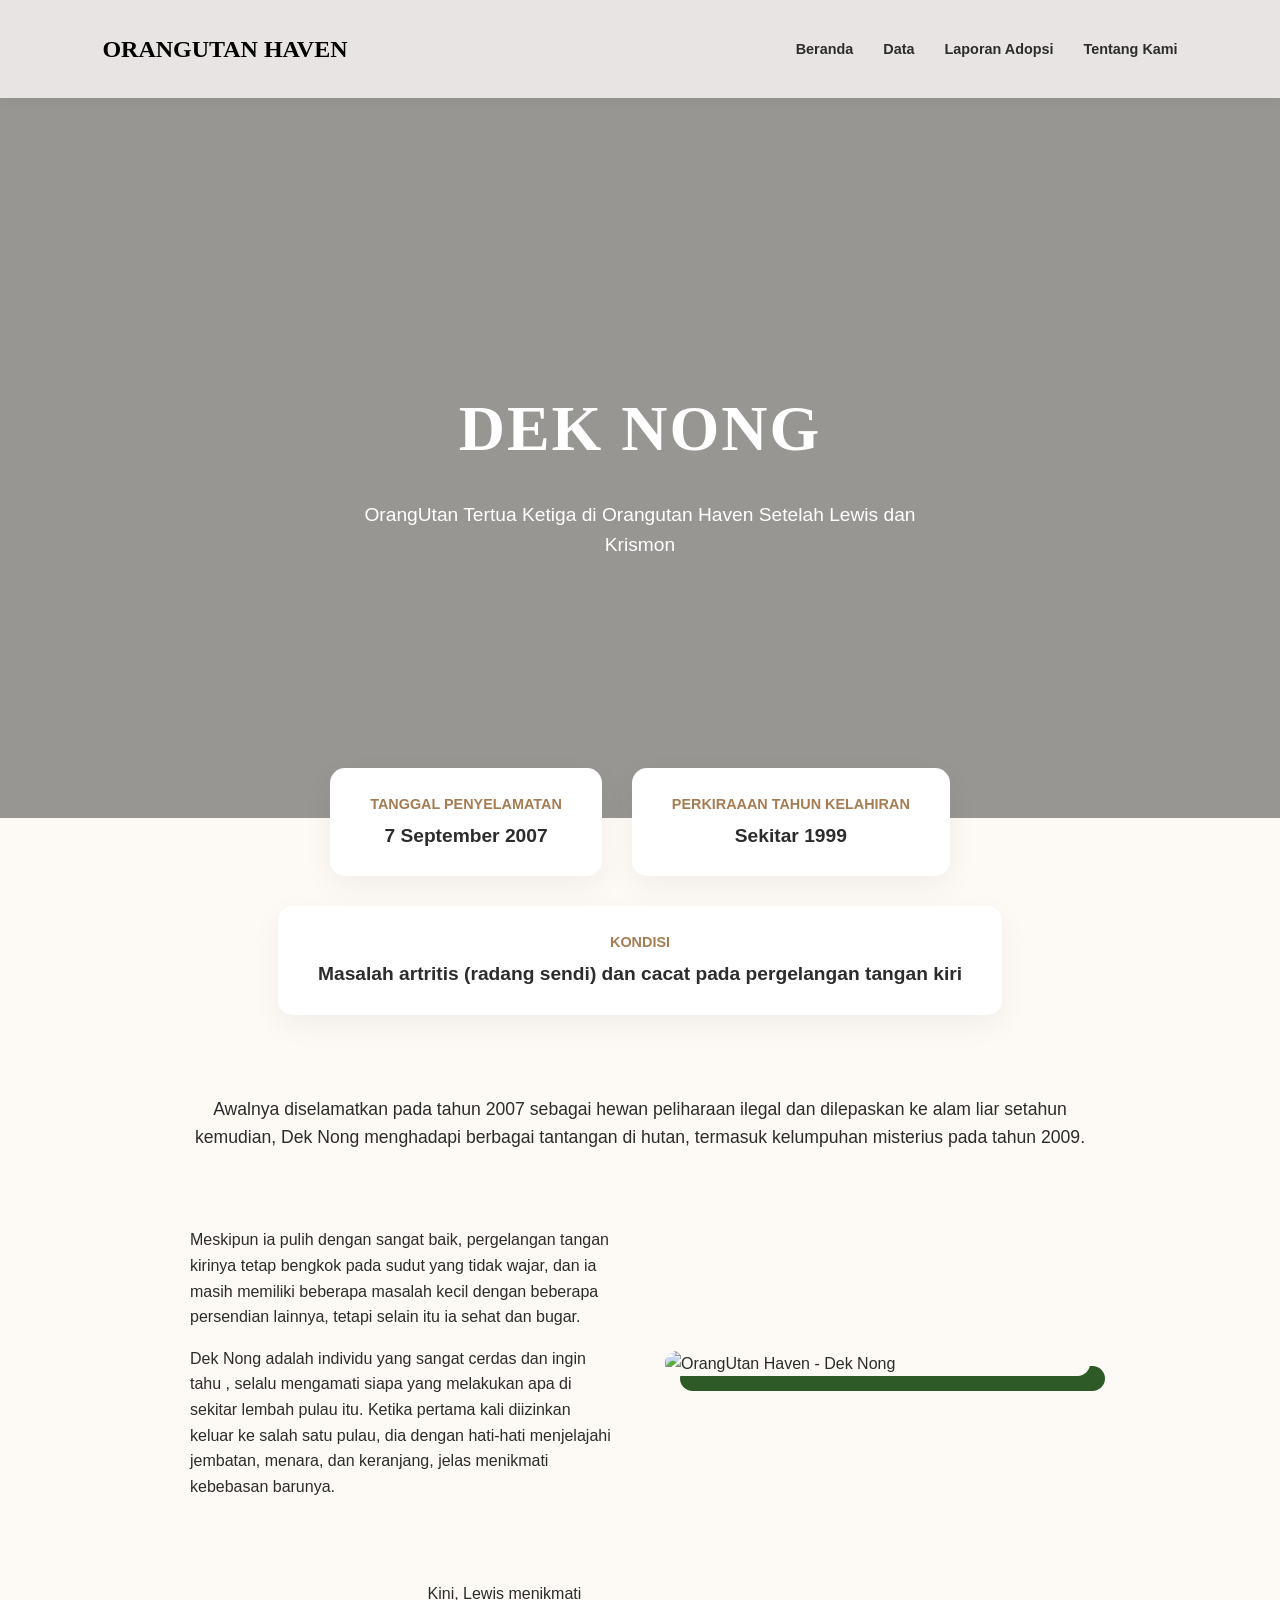
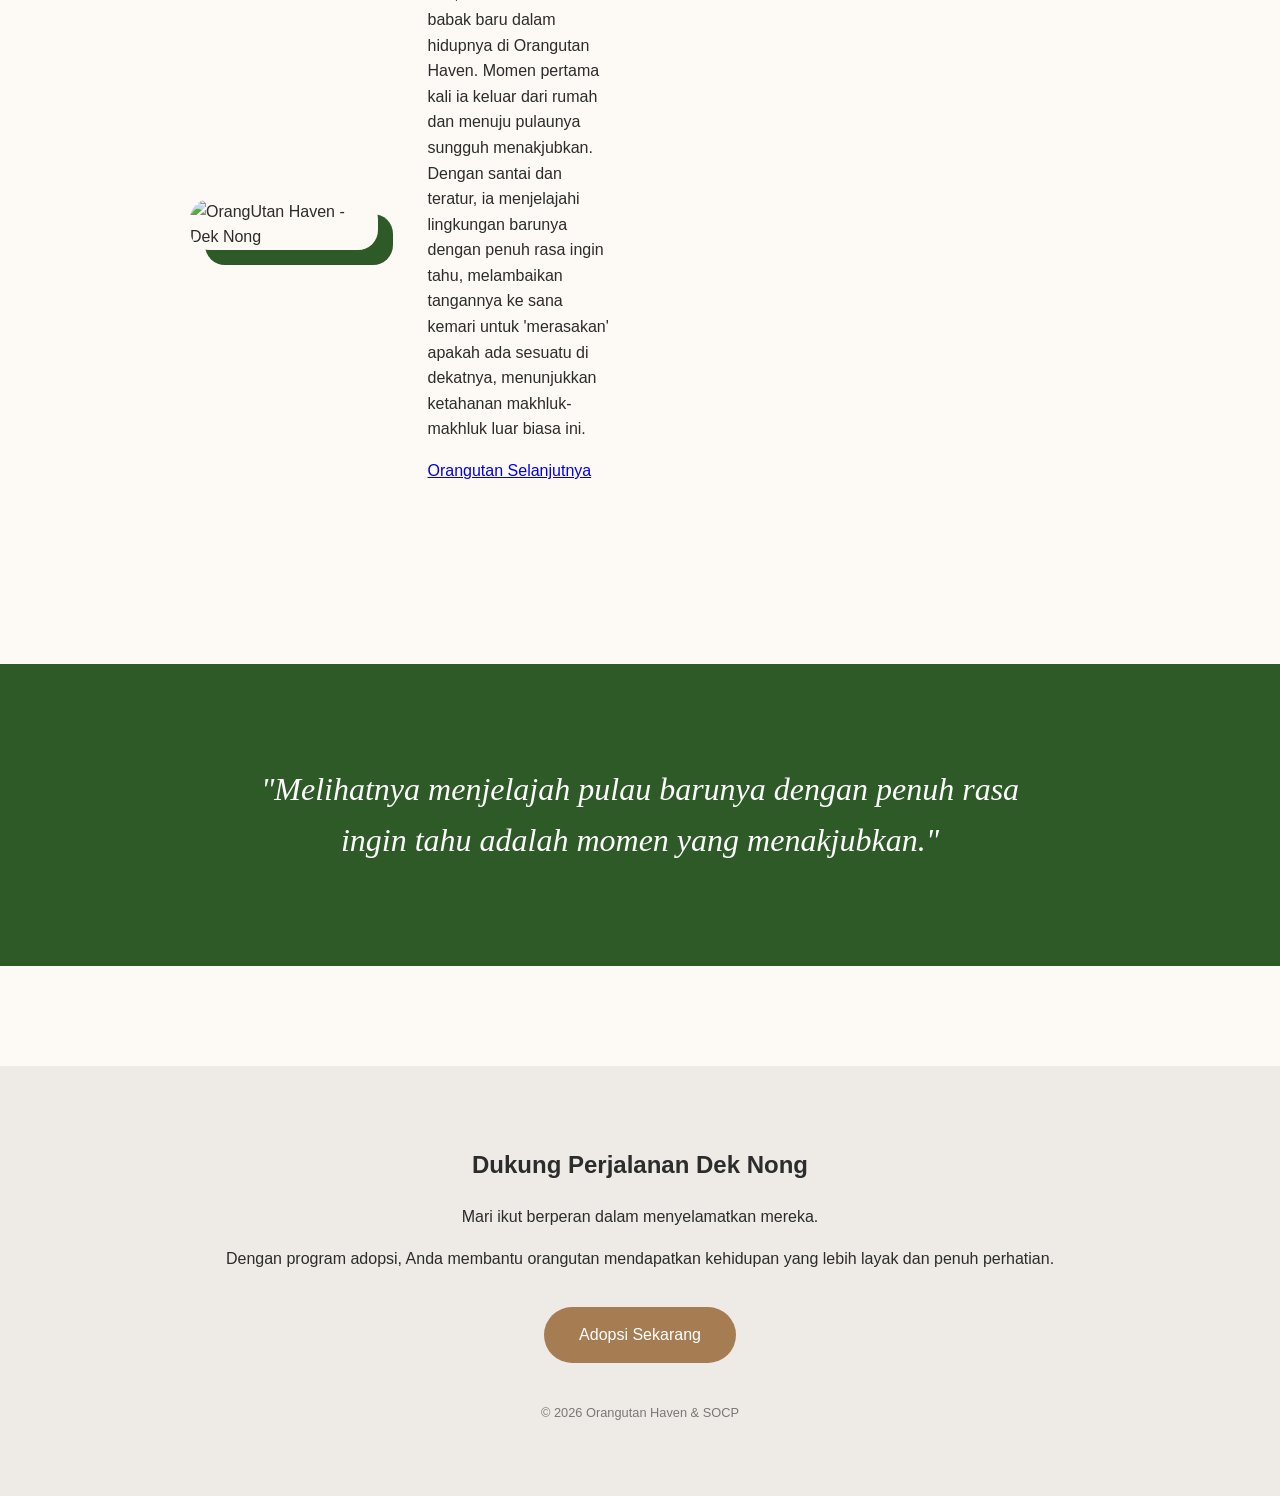
==== DekNongg.html @ 60b12d13 "Add files via upload" ====
<!DOCTYPE html>
<html lang="en">
<head>
    <meta charset="UTF-8">
    <meta name="viewport" content="width=device-width, initial-scale=1.0">
    <title>DEK NONG</title>

<link rel="stylesheet" href="lewis.css">

</head>
<body>

<nav>
        <div class="logo">ORANGUTAN HAVEN</div>
        <ul class="nav-links">
            <li><a href="index.html">Beranda</a></li>
            <li><a href="index.html #DATA ORANGUTAN HAVEN">Data</a></li>
            <li><a href="LaporanAdopsi.html">Laporan Adopsi</a></li>
            <li><a href="tentangkami.html">Tentang Kami</a></li>
        </ul>
</nav>


    <header>
        <div>
            <h1>DEK NONG</h1>
            <p>OrangUtan Tertua Ketiga di Orangutan Haven Setelah Lewis dan Krismon</p>
        </div>
    </header>

    <div class="stats-container">
        <div class="stat-card">
            <h3>Tanggal Penyelamatan</h3>
            <p>7 September 2007</p>
        </div>
        <div class="stat-card">
            <h3>Perkiraaan tahun Kelahiran</h3>
            <p>Sekitar 1999</p>
        </div>
        <div class="stat-card">
            <h3>Kondisi</h3>
            <p>Masalah artritis (radang sendi) dan cacat pada pergelangan tangan kiri</p>
        </div>
    </div>

    <section>
        <div class="intro-text">
            <p>Awalnya diselamatkan pada tahun 2007 sebagai hewan peliharaan ilegal dan dilepaskan ke alam liar setahun kemudian, Dek Nong menghadapi berbagai tantangan di hutan, termasuk kelumpuhan misterius pada tahun 2009.</p>
        </div>

        <div class="feature-grid">
            <div class="feature-text">
                <p>Meskipun ia pulih dengan sangat baik, pergelangan tangan kirinya tetap bengkok pada sudut yang tidak wajar, dan ia masih memiliki beberapa masalah kecil dengan beberapa persendian lainnya, tetapi selain itu ia sehat dan bugar.</p>
                <p>Dek Nong adalah individu yang sangat cerdas dan ingin tahu , selalu mengamati siapa yang melakukan apa di sekitar lembah pulau itu. Ketika pertama kali diizinkan keluar ke salah satu pulau, dia dengan hati-hati menjelajahi jembatan, menara, dan keranjang, jelas menikmati kebebasan barunya.</p>
            </div>
            <img src="https://orangutanhaven.com/wp-content/uploads/2025/10/Dek-Nong-2-scaled.jpg" alt="OrangUtan Haven - Dek Nong">

        <div class="feature-grid">
            <img src="https://encrypted-tbn0.gstatic.com/images?q=tbn:ANd9GcRRDXqquN1J8Q8CL8FhdS8FcYdB0JZH8iKroA&s" alt="OrangUtan Haven - Dek Nong">
            <div class="feature-text">
                <p>Kini, Lewis menikmati babak baru dalam hidupnya di Orangutan Haven. Momen pertama kali ia keluar dari rumah dan menuju pulaunya sungguh menakjubkan. Dengan santai dan teratur, ia menjelajahi lingkungan barunya dengan penuh rasa ingin tahu, melambaikan tangannya ke sana kemari untuk 'merasakan' apakah ada sesuatu di dekatnya, menunjukkan ketahanan makhluk-makhluk luar biasa ini.</p>
            <a href="Fahzren.html">Orangutan Selanjutnya</a>
            </div>
        </div>
    </section>

    <div class="quote">
        <blockquote>"Melihatnya menjelajah pulau barunya dengan penuh rasa ingin tahu adalah momen yang menakjubkan."</blockquote>
    </div>

    <footer>
        <h2>Dukung Perjalanan Dek Nong</h2>
        <p>Mari ikut berperan dalam menyelamatkan mereka.</p>
        <p>Dengan program adopsi, Anda membantu orangutan mendapatkan kehidupan yang lebih layak dan penuh perhatian.</p>
        <a href="LaporanAdopsi.html" class="btn">Adopsi Sekarang</a>

        <p style="margin-top: 40px; font-size: 0.8rem; opacity: 0.6;">© 2026 Orangutan Haven & SOCP</p>
    </footer>

</body>
</html>
---- lewis.css ----
:root {
            --primary: #2d5a27; /* Forest Green */
            --secondary: #a67c52; /* Earth Brown */
            --bg: #fdfaf5; /* Cream Bone */
            --text: #2c2c2c;
        }

        body {
            margin: 0;
            font-family: 'Poppins', sans-serif;
            background-color: var(--bg);
            color: var(--text);
            line-height: 1.6;
        }

 /* NAVIGATION */
        nav {
            display: flex;
            justify-content: space-between;
            align-items: center;
            padding: 20px 8%;
            background: rgb(233, 228, 228);
            backdrop-filter: blur(10px);
            position: sticky;
            top: 0;
            z-index: 1000;
            box-shadow: 0 2px 15px rgba(0,0,0,0.05);
        }

        .logo {
            font-family: 'Playfair Display', serif;
            font-weight: 700;
            font-size: 1.5rem;
            color: black;
        }

        .nav-links {
            list-style: none;
            display: flex;
        }

        .nav-links li {
            margin-left: 30px;
        }

        .nav-links a {
            text-decoration: none;
            color: var(--text-dark);
            font-weight: 600;
            font-size: 0.9rem;
            transition: 0.3s;
        }

        .nav-links a:hover {
            color: var(--accent-orange);
        }

                .meta-info { font-size: 0.85rem; margin-bottom: 15px; color: #666; border-bottom: 1px solid #eee; padding-bottom: 10px; }
        .meta-info b { color: var(--primary-green); }


        /* Hero Section */
        header {
            height: 80vh;
            background: linear-gradient(rgba(0,0,0,0.4), rgba(0,0,0,0.4)), 
                        url("https://cdn1-production-images-kly.akamaized.net/w-qvFBCBhIKstvitBOk46P-Ap5s=/640x360/smart/filters:quality(75):strip_icc():format(webp)/kly-media-production/medias/4647579/original/053550400_1699930994-WhatsApp_Image_2023-11-14_at_09.47.22.jpeg");
            display: flex;
            align-items: center;
            justify-content: center;
            text-align: center;
            color: white;
            padding: 0 20px;
        }

        header h1 {
            font-family: 'Playfair Display', serif;
            font-size: 4rem;
            margin-bottom: 10px;
            letter-spacing: 2px;
        }

        header p {
            font-size: 1.2rem;
            max-width: 600px;
            font-weight: 300;
        }

        /* Stats Section */
        .stats-container {
            display: flex;
            justify-content: center;
            gap: 30px;
            flex-wrap: wrap;
            margin-top: -50px;
            padding: 0 20px;
        }

        .stat-card {
            background: white;
            padding: 25px 40px;
            border-radius: 15px;
            box-shadow: 0 10px 30px rgba(0,0,0,0.05);
            text-align: center;
            min-width: 150px;
        }

        .stat-card h3 {
            color: var(--secondary);
            margin: 0;
            font-size: 0.9rem;
            text-transform: uppercase;
        }

        .stat-card p {
            font-weight: 600;
            font-size: 1.2rem;
            margin: 5px 0 0;
        }

        /* Content Section */
        section {
            max-width: 900px;
            margin: 80px auto;
            padding: 0 20px;
        }

        .intro-text {
            text-align: center;
            font-size: 1.1rem;
            margin-bottom: 60px;
        }

        .feature-grid {
            display: grid;
            grid-template-columns: 1fr 1fr;
            gap: 50px;
            align-items: center;
            margin-bottom: 80px;
        }

        .feature-grid img {
            width: 100%;
            border-radius: 20px;
            box-shadow: 15px 15px 0px var(--primary);
        }

        .feature-text h2 {
            font-family: 'Playfair Display', serif;
            font-size: 2.5rem;
            color: var(--primary);
        }

        /* Quote Section */
        .quote {
            background-color: var(--primary);
            color: white;
            padding: 100px 20px;
            text-align: center;
            margin: 100px 0;
        }

        .quote blockquote {
            font-family: 'Playfair Display', serif;
            font-size: 2rem;
            max-width: 800px;
            margin: 0 auto;
            font-style: italic;
        }

        /* Footer */
        footer {
            text-align: center;
            padding: 60px 20px;
            background: #eeebe6;
        }

        .btn {
            display: inline-block;
            padding: 15px 35px;
            background: var(--secondary);
            color: white;
            text-decoration: none;
            border-radius: 50px;
            margin-top: 20px;
            transition: 0.3s;
        }

        .btn:hover {
            transform: translateY(-3px);
            box-shadow: 0 5px 15px rgba(166, 124, 82, 0.4);
        }

        @media (max-width: 768px) {
            .feature-grid { grid-template-columns: 1fr; }
            header h1 { font-size: 2.5rem; }
            .feature-grid img { order: 2; }
        }
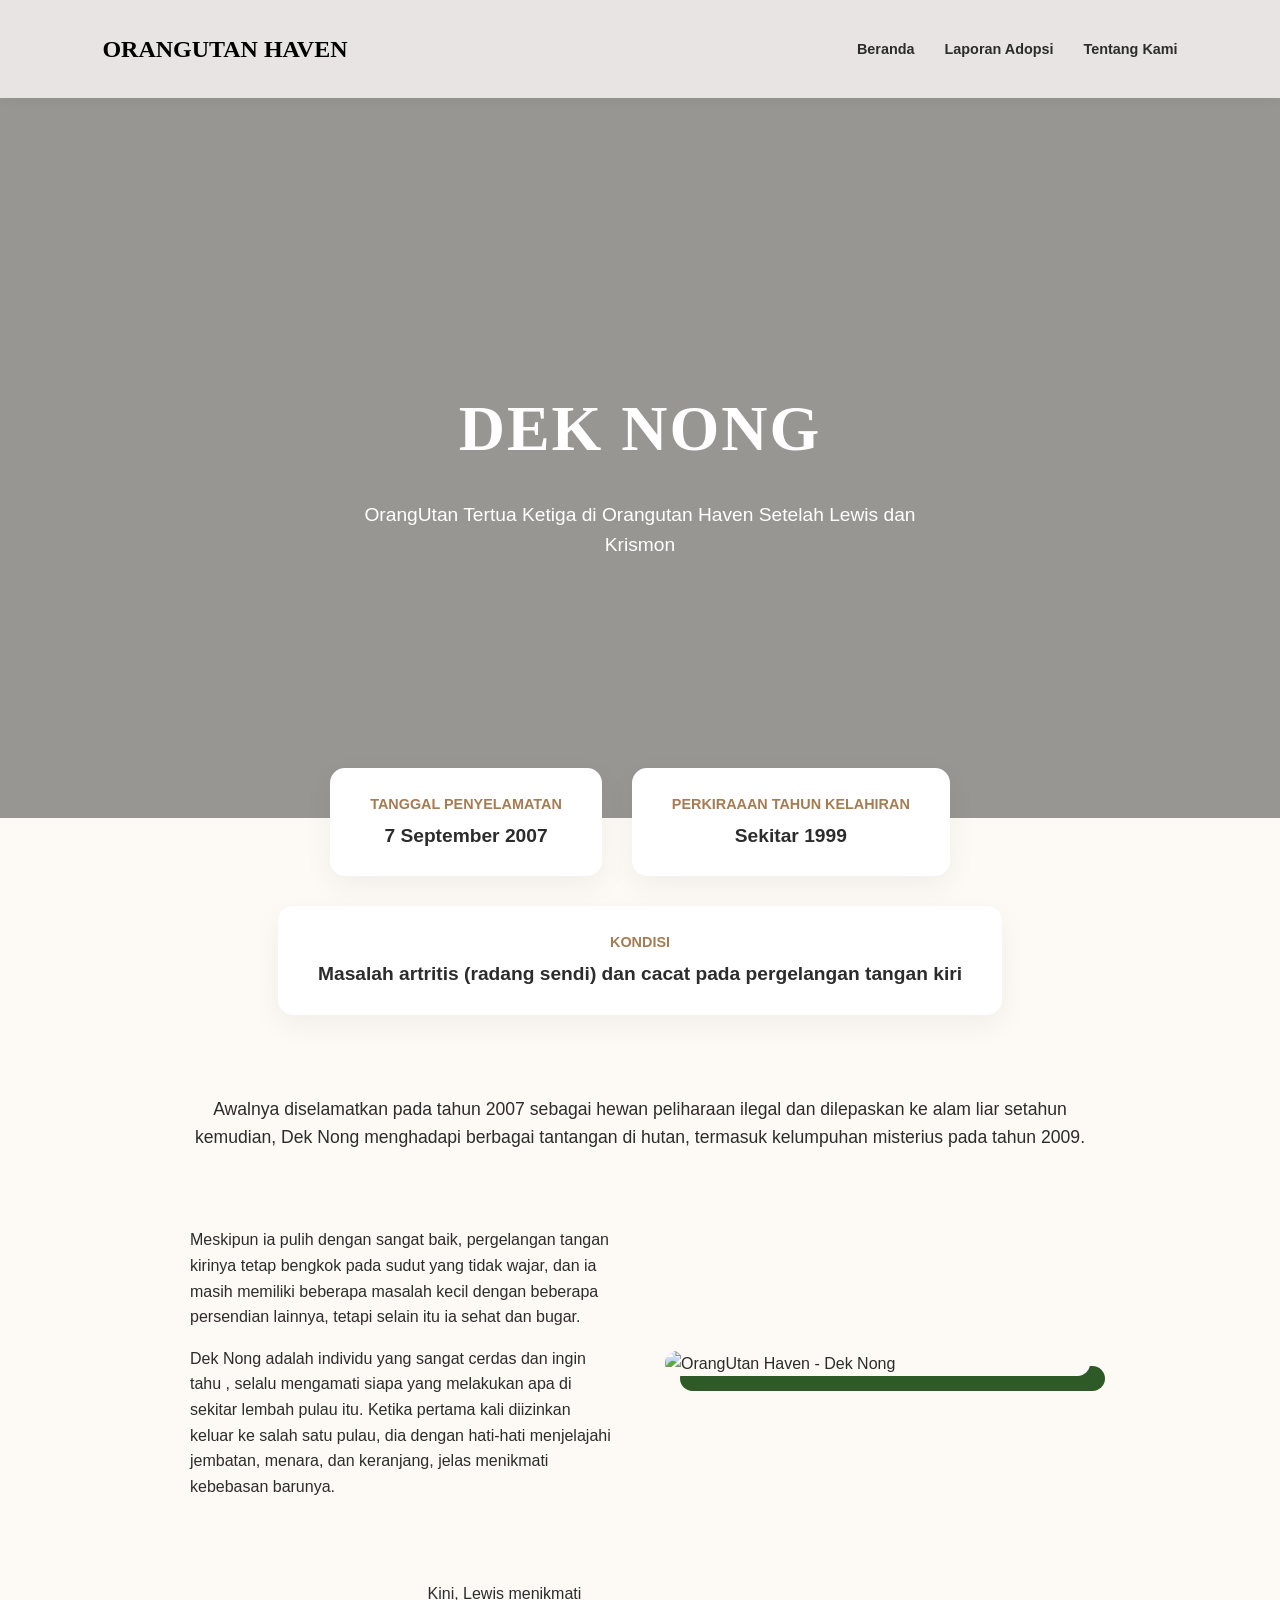
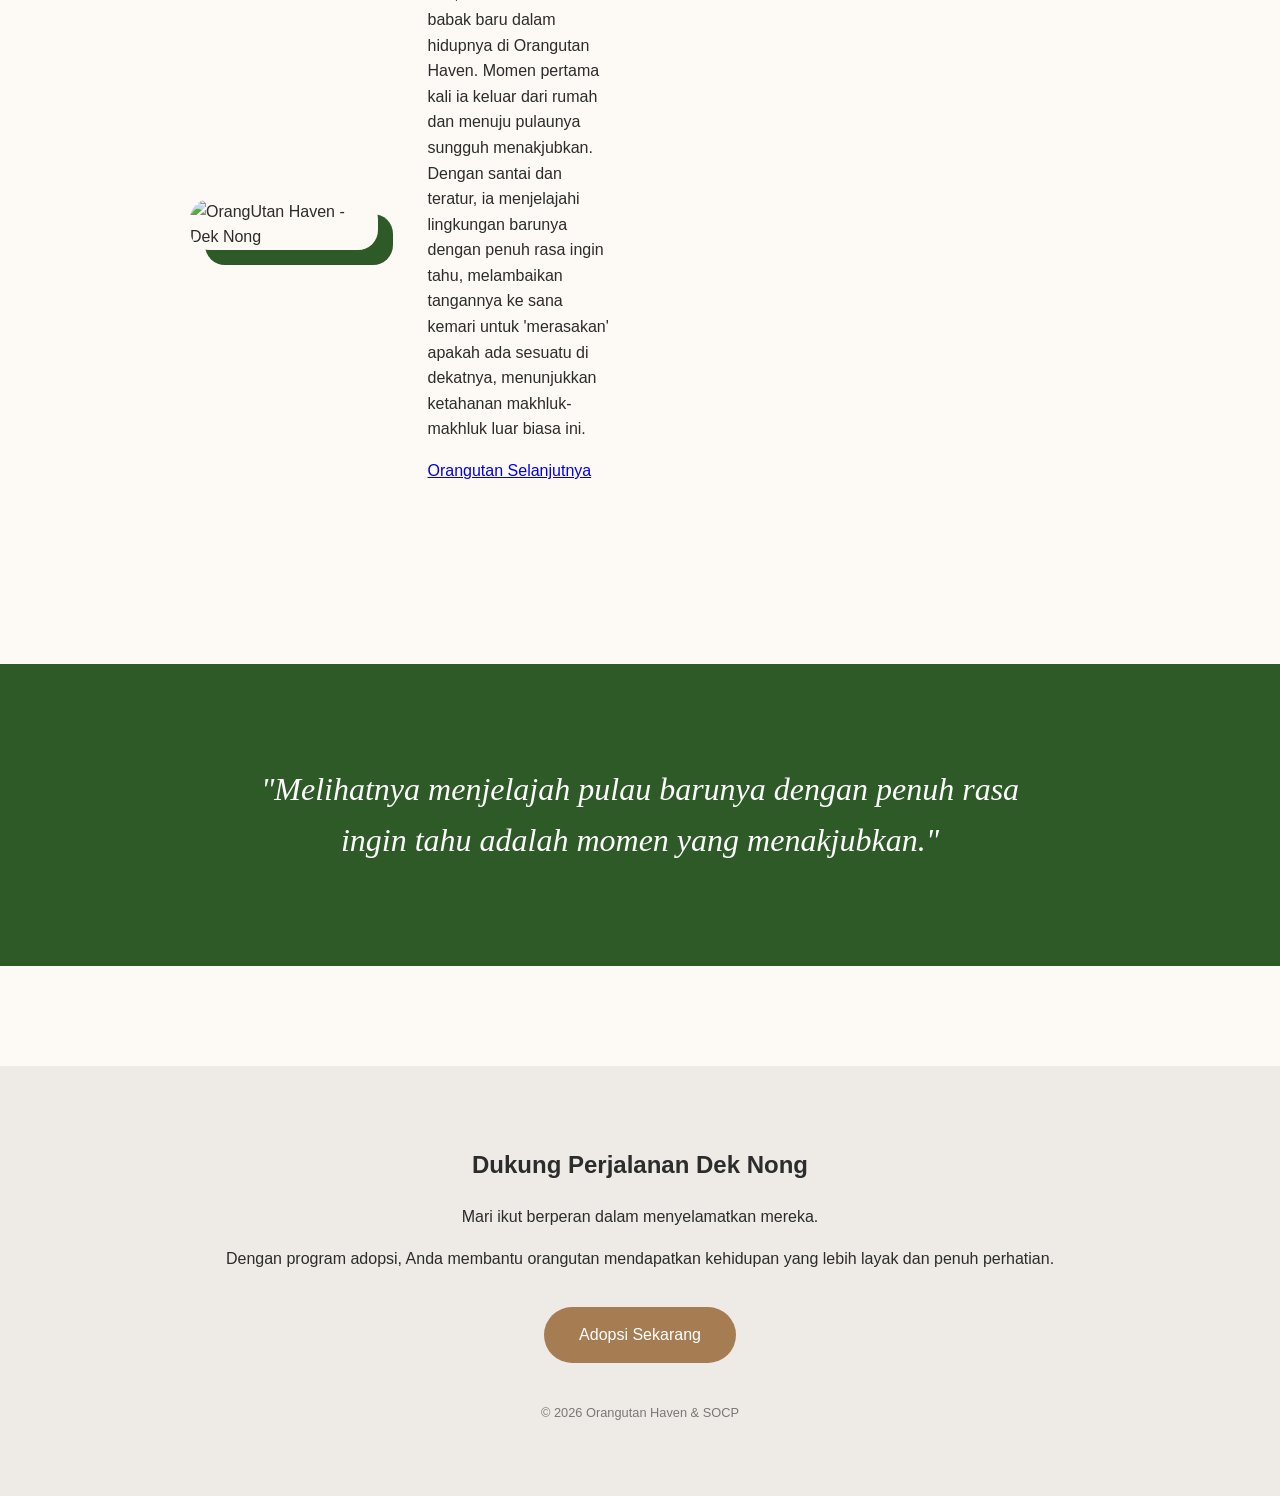
==== commit 85a25f2a: "Update DekNongg.html" ====
--- a/DekNongg.html
+++ b/DekNongg.html
@@ -14,7 +14,6 @@
         <div class="logo">ORANGUTAN HAVEN</div>
         <ul class="nav-links">
             <li><a href="index.html">Beranda</a></li>
-            <li><a href="index.html #DATA ORANGUTAN HAVEN">Data</a></li>
             <li><a href="LaporanAdopsi.html">Laporan Adopsi</a></li>
             <li><a href="tentangkami.html">Tentang Kami</a></li>
         </ul>
@@ -78,4 +77,4 @@
     </footer>
 
 </body>
-</html>+</html>
